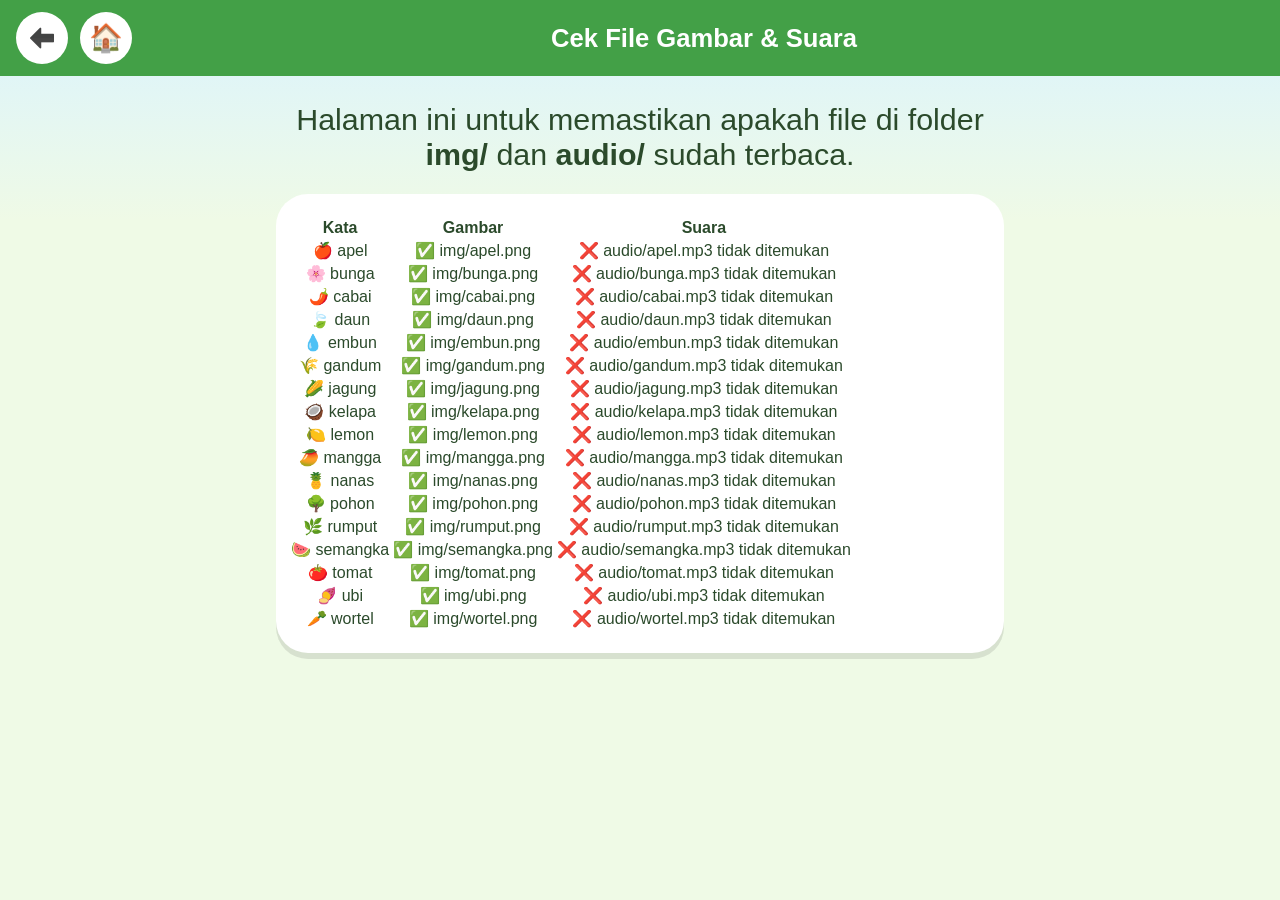
==== cek_file.html @ 27febea2 "first commit" ====
<!DOCTYPE html>
<html lang="id">
    <head>
        <meta charset="UTF-8"><meta name="viewport" content="width=device-width,initial-scale=1">
        <title>Cek File - E-Book Tanaman</title>
        <link rel="stylesheet" href="css/style.css">
    </head>
    <body>
        <div class="bar">
            <a href="pengaturan.html">
            <button type="button" class="home" aria-label="kembali">
                <img src="img/kembali.png" alt="kembali" onerror="this.replaceWith('⬅️')">
            </button>
            </a>
            <a class="home" href="index.html" aria-label="Beranda">🏠</a>
            <h1>Cek File Gambar & Suara</h1>
        </div>
        <main>
            <p class="sub">Halaman ini untuk memastikan apakah file di folder <b>img/</b> dan <b>audio/</b> sudah terbaca.</p>
            <div class="panel" style="overflow-x:auto">
                <table class="cek">
                    <thead>
                        <tr>
                            <th>Kata</th>
                            <th>Gambar</th>
                            <th>Suara</th>
                        </tr>
                    </thead>
                    <tbody id="hasil"></tbody>
                </table>
            </div>
        </main>
        <script src="js/data.js"></script><script src="js/cek.js"></script>
    </body>
</html>
---- css/style.css ----
/* Warna utama; ubah di sini, semua halaman ikut berubah */
:root {
  --hijau:  #43a047;
  --tua:    #1b5e20;
  --bg:     #effae6;
  --kuning: #ffd54f;
  --oranye: #ff9800;
}

/* Lebar elemen sudah termasuk padding dan border */
* {
  box-sizing: border-box;
}

/* Tampilan seluruh halaman */
body {
  margin: 0;
  min-height: 100vh;
  font-family: "Baloo 2", "Poppins", "Trebuchet MS", sans-serif;
  background: linear-gradient(#d9f3ff 0, #effae6 220px); /* langit biru ke hijau muda */
  color: #2b4a2b;
  text-align: center;
}

/* Wadah isi halaman, dibatasi lebarnya dan diletakkan di tengah */
main {
  max-width: 760px;
  margin: 0 auto;
  padding: 20px 16px 40px;
}


/* ---------- 2. BAR ATAS (halaman fitur) ---------- */

.bar {
  display: flex;
  align-items: center;
  gap: 12px;
  padding: 12px 16px;
  background: var(--hijau);
  color: #fff;
}

.bar h1 {
  flex: 1;
  margin: 0;
  font-size: 1.6rem;
  text-align: center;
}
/* Gambar dan tombol suara berdampingan */
.baris-gambar {
  display: flex;
  align-items: center;
  justify-content: center;
  gap: 16px;
}

/* Tombol suara bulat */
.btn-suara {
  display: grid;
  place-items: center;
  width: 64px;
  height: 64px;
  border: 0;
  border-radius: 50%;
  background: var(--hijau);
  color: #fff;
  cursor: pointer;
  box-shadow: 0 5px 0 rgba(0, 0, 0, 0.2);
}
.btn-suara .material-symbols-rounded { font-size: 2.2rem; }
.btn-suara:active { transform: translateY(4px); box-shadow: none; }
.btn-suara:focus-visible { outline: 4px solid #1565c0; outline-offset: 3px; }

/* Tombol rumah bulat untuk kembali ke beranda */
.home {
  display: grid;
  place-items: center;
  width: 52px;
  height: 52px;
  border-radius: 50%;
  background: #fff;
  color: var(--tua);
  font-size: 1.7rem;
  text-decoration: none;
  
}

.home i {
  font-size: 1.7rem;
  line-height: 1;
}

button.home { border: 0; padding: 0; font-family: inherit; cursor: pointer; }
.home:active { transform: scale(0.92); }
.home img { width: 60%; height: 60%; object-fit: contain; }

.back {
  display: grid;
  place-items: center;
  width: 52px;
  height: 52px;
  border-radius: 50%;
  background: #d3c9ff;
  color: var(--tua);
  font-size: 1.7rem;
  text-decoration: none;
}

/* ---------- 3. BERANDA (index.html) ---------- */

.hero  { margin: 10px 0 0; font-size: 5rem; }          /* ikon tanaman besar */
.judul { margin: 0; font-size: 2.6rem; color: var(--tua); }
.sub   { margin: 6px 0 22px; font-size: 1.90rem; }      /* kalimat di bawah judul */

/* Susunan tombol menu: otomatis 1-2 kolom sesuai lebar layar */
.menu {
  display: grid;
  grid-template-columns: repeat(auto-fit, minmax(150px, 1fr));
  gap: 16px;
}

.menu a {
  display: block;
  padding: 22px 12px;
  border-radius: 28px;
  color: #fff;
  font-size: 1.6rem;
  font-weight: 700;
  text-decoration: none;
  box-shadow: 0 6px 0 rgba(0, 0, 0, 0.18);
}

/* Ikon emoji di atas tulisan menu */
.menu a span {
  display: block;
  font-size: 3.2rem;
}

/* Warna tiap tombol menu */
.c0 { background: #e53935; }   /*tombol mulai*/
.c1 { background: #66bb6a; }  /* Mengenal Huruf */
.c2 { background: #ffa726; }  /* Membaca Kata   */
.c3 { background: #42a5f5; }  /* Menyusun Kata  */
.c4 { background: #ab47bc; }  /* Kuis           */


/* ---------- 4. KOTAK KONTEN (halaman fitur) ---------- */

.panel {
  padding: 22px 12px;
  border-radius: 32px;
  background: #fff;
  box-shadow: 0 6px 0 rgba(0, 0, 0, 0.1);
}

.besar {                      /* huruf besar, mis. "Dd" */
  font-size: 7rem;
  line-height: 1.1;
  font-weight: 800;
  color: var(--tua);
}

.emoji {                      /* gambar/emoji tanaman */
  font-size: 6rem;
  line-height: 1.2;
}

.kata {                       /* kata, mis. "daun" */
  font-size: 3rem;
  font-weight: 800;
  letter-spacing: 2px;
  color: #e65100;
}

/* Gambar buatan sendiri (img/<kata>.png) */
.emoji img {
  height: 150px;
  max-width: 100%;
  object-fit: contain;
}

.pesan {                      /* teks pujian / petunjuk */
  min-height: 2.2rem;
  margin-top: 10px;
  font-size: 1.7rem;
  font-weight: 700;
  color: var(--tua);
}


/* ---------- 5. TOMBOL ---------- */

/* Baris tombol di bawah panel */
.aksi {
  display: flex;
  flex-wrap: wrap;
  justify-content: center;
  gap: 12px;
  margin-top: 18px;
}

/* Tombol dasar (oranye) */
.btn {
  padding: 12px 28px;
  border: 0;
  border-radius: 999px;
  background: var(--oranye);
  color: #fff;
  font: inherit;
  font-size: 1.5rem;
  font-weight: 700;
  cursor: pointer;
  box-shadow: 0 5px 0 rgba(0, 0, 0, 0.2);
}

/* Varian warna tombol */
.btn.hijau { background: #ff9800; }
.btn.biru  { background: #29b6f6; }

/* Efek tombol "tertekan" saat disentuh */
.menu a:active,
.btn:active {
  transform: translateY(4px);
  box-shadow: none;
}

/* Garis biru saat tombol dipilih dengan keyboard (aksesibilitas) */
.btn:focus-visible,
.grid button:focus-visible,
.tile:focus-visible,
.pilihan button:focus-visible,
.menu a:focus-visible {
  outline: 4px solid #1565c0;
  outline-offset: 3px;
}


/* ---------- 6. MENGENAL HURUF: deretan huruf ---------- */

.grid {
  display: flex;
  flex-wrap: wrap;
  justify-content: center;
  gap: 8px;
  margin-top: 20px;
}

.grid button {
  width: 48px;
  height: 48px;
  border: 3px solid var(--hijau);
  border-radius: 14px;
  background: #fff;
  color: var(--tua);
  font: inherit;
  font-size: 1.3rem;
  font-weight: 700;
  cursor: pointer;
}

/* Huruf yang sedang ditampilkan */
.grid button.on {
  background: var(--kuning);
}


/* ---------- 7. MENYUSUN KATA ---------- */

/* Baris kotak kosong dan baris huruf acak */
.slots,
.tiles {
  display: flex;
  flex-wrap: wrap;
  justify-content: center;
  gap: 8px;
  margin: 14px 0;
}

/* Ukuran dasar kotak kosong dan kotak huruf */
.slot,
.tile {
  display: grid;
  place-items: center;
  width: 64px;
  height: 72px;
  border-radius: 16px;
  font: inherit;
  font-size: 2.4rem;
  font-weight: 800;
}

/* Kotak kosong tempat huruf diletakkan (garis putus-putus) */
.slot {
  border: 4px dashed #9ccc65;
  background: #f7fff0;
  color: var(--tua);
  cursor: pointer;
}

/* Huruf acak yang diketuk anak (kuning) */
.tile {
  border: 0;
  background: var(--kuning);
  color: #5d4037;
  box-shadow: 0 5px 0 rgba(0, 0, 0, 0.2);
  cursor: pointer;
}

/* Huruf yang sudah dipakai jadi pudar */
.tile:disabled {
  opacity: 0.25;
  box-shadow: none;
}

/* Pesan "Hebat!" muncul dengan efek membesar */
.pesan.muncul { animation: muncul 0.5s ease-out; }
@keyframes muncul {
  0%   { transform: scale(0.3); opacity: 0; }
  70%  { transform: scale(1.25); }
  100% { transform: scale(1);   opacity: 1; }
}

/* Layar berkedip merah saat jawaban salah */
.kedip-merah {
  position: fixed;
  inset: 0;                    /* menutupi seluruh layar */
  background: #e53935;
  opacity: 0;
  pointer-events: none;        /* tidak menghalangi klik */
  z-index: 998;
  animation: kedipMerah 0.8s ease-in-out;
}
@keyframes kedipMerah {
  0%, 100% { opacity: 0; }
  25%      { opacity: 0.35; }  /* kedip pertama */
  50%      { opacity: 0.05; }
  75%      { opacity: 0.30; }  /* kedip kedua */
}


/* ---------- 8. KUIS: pilihan gambar ---------- */

.pilihan {
  display: flex;
  flex-wrap: wrap;
  justify-content: center;
  gap: 14px;
  margin-top: 18px;
}

.pilihan button {
  padding: 8px 16px;
  border: 5px solid #c5e1a5;
  border-radius: 24px;
  background: #fff;
  font-size: 4.5rem;
  cursor: pointer;
}

/* Gambar buatan sendiri di dalam pilihan */
.pilihan img {
  display: block;
  width: 100px;
  height: 100px;
  object-fit: contain;
}

/* Hasil jawaban */
.pilihan button.benar { background: #c8e6c9; border-color: var(--hijau); }
.pilihan button.salah { background: #ffcdd2; border-color: #e53935; }


/* ---------- 9. LAYAR KECIL (HP, lebar <= 480px) ---------- */

@media (max-width: 480px) {
  .besar { font-size: 5.5rem; }
  .emoji { font-size: 4.5rem; }
  .kata  { font-size: 2.3rem; }

  .slot,
  .tile {
    width: 52px;
    height: 60px;
    font-size: 2rem;
  }
}

/* ---------- 11. HALAMAN PROFIL ---------- */
a.btn { display: inline-block; text-decoration: none; }
.link-profil { margin-top: 26px; }
 
/* Susunan: kiri (foto + logo), kanan (kotak keterangan) */
.layout { display: flex; gap: 20px; align-items: flex-start; }
.sisi   { display: flex; flex-direction: column; align-items: center; gap: 18px; width: 190px; flex-shrink: 0; }
.item   { text-align: center; }
 
/* Lingkaran foto dan logo (tombol yang bisa diklik) */
.lingkaran {
  display: grid;
  place-items: center;
  padding: 0;
  border: 6px solid var(--hijau);
  border-radius: 50%;
  overflow: hidden;
  background: #c8e6c9;
  font-size: 4rem;
  cursor: pointer;
  box-shadow: 0 6px 0 rgba(0, 0, 0, 0.15);
  transition: transform 0.15s;
}
.lingkaran:hover  { transform: scale(1.05); }
.lingkaran:active { transform: scale(0.97); }
.lingkaran:focus-visible { outline: 4px solid #1565c0; outline-offset: 3px; }
.lingkaran span, .lingkaran img { display: grid; place-items: center; width: 100%; height: 100%; object-fit: cover; }
.besar-l { width: 170px; height: 170px; }
.kecil-l { width: 120px; height: 120px; border-color: #1976d2; background: #fff8e1; font-size: 3rem; }
.cap { margin: 8px 0 0; font-size: 1.15rem; font-weight: 700; color: var(--tua); line-height: 1.2; }
.cap small { font-weight: 400; color: #6b8a6b; }
 
/* Kotak keterangan di kanan */
.profil { flex: 1; min-width: 0; text-align: left; }
.nama  { margin: 0; font-size: 2rem; color: var(--tua); }
.peran { margin: 0 0 8px; font-size: 1.2rem; }
.profil h3 {
  margin: 22px 0 8px;
  padding-bottom: 6px;
  border-bottom: 4px dotted #aed581;
  color: var(--tua);
  font-size: 1.5rem;
}
.profil .teks { margin: 0; font-size: 1.15rem; line-height: 1.5; }
 
/* Daftar label : isi */
.info {
  display: grid;
  grid-template-columns: max-content 1fr;
  gap: 8px 16px;
  margin: 0;
  text-align: left;
  font-size: 1.15rem;
}
.info dt { font-weight: 700; color: var(--tua); }
.info dd { margin: 0; }
 
/* Jendela biodata */
dialog {
  width: min(520px, 92vw);
  padding: 0;
  border: 0;
  border-radius: 28px;
  box-shadow: 0 10px 40px rgba(0, 0, 0, 0.3);
}
dialog::backdrop { background: rgba(27, 94, 32, 0.45); }
.modal-isi { padding: 22px 20px 24px; text-align: center; background: #fff; }
.modal-isi h2 { margin: 0 0 12px; font-size: 1.8rem; color: var(--tua); }
.foto-modal {
  display: grid; place-items: center;
  width: 130px; height: 130px; margin: 0 auto 16px;
  border: 5px solid var(--hijau); border-radius: 50%;
  overflow: hidden; background: #c8e6c9; font-size: 3.5rem;
}
.foto-modal img { width: 100%; height: 100%; object-fit: cover; }
.modal-isi .btn { margin-top: 20px; }
 
/* Layar kecil: foto dan logo berdampingan di atas kotak */
@media (max-width: 600px) {
  .layout { flex-direction: column; align-items: stretch; }
  .sisi   { width: 100%; flex-direction: row; justify-content: center; gap: 28px; }
  .besar-l { width: 140px; height: 140px; }
  .kecil-l { width: 100px; height: 100px; }
}
@media (max-width: 480px) { .info { grid-template-columns: 1fr; gap: 0; } .info dd { margin-bottom: 10px; } }
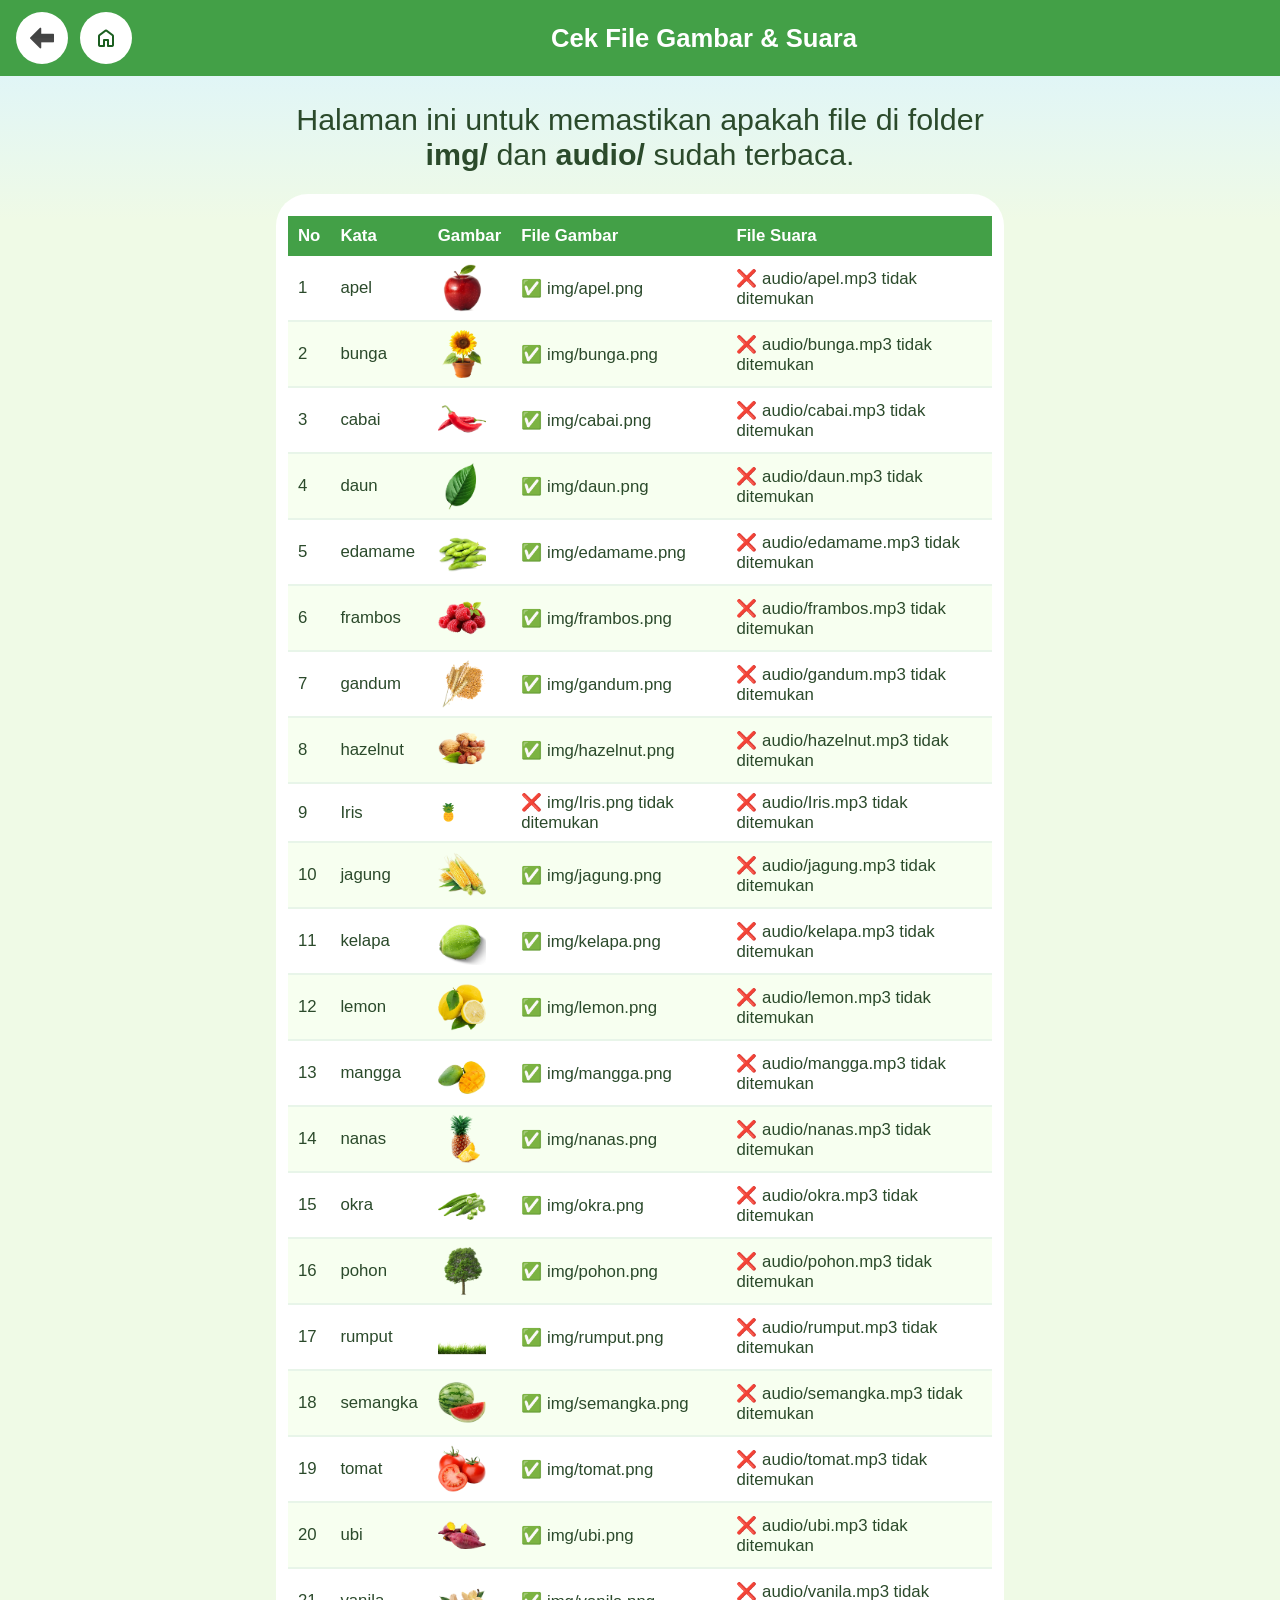
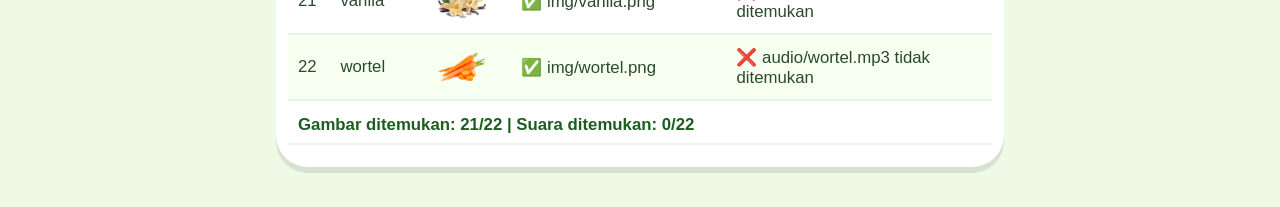
==== commit 3fff8c33: "memperbarui file gambar" ====
--- a/cek_file.html
+++ b/cek_file.html
@@ -4,6 +4,8 @@
         <meta charset="UTF-8"><meta name="viewport" content="width=device-width,initial-scale=1">
         <title>Cek File - E-Book Tanaman</title>
         <link rel="stylesheet" href="css/style.css">
+        <link rel="stylesheet" href="https://fonts.googleapis.com/css2?family=Material+Symbols+Rounded">
+
     </head>
     <body>
         <div class="bar">
@@ -12,22 +14,29 @@
                 <img src="img/kembali.png" alt="kembali" onerror="this.replaceWith('⬅️')">
             </button>
             </a>
-            <a class="home" href="index.html" aria-label="Beranda">🏠</a>
+            <a class="home" href="index.html" aria-label="Beranda">
+                <span class="material-symbols-rounded">home</span>
+            </a>
             <h1>Cek File Gambar & Suara</h1>
         </div>
         <main>
             <p class="sub">Halaman ini untuk memastikan apakah file di folder <b>img/</b> dan <b>audio/</b> sudah terbaca.</p>
             <div class="panel" style="overflow-x:auto">
-                <table class="cek">
-                    <thead>
-                        <tr>
-                            <th>Kata</th>
-                            <th>Gambar</th>
-                            <th>Suara</th>
-                        </tr>
-                    </thead>
-                    <tbody id="hasil"></tbody>
-                </table>
+            <table class="cek">
+                <thead>
+                <tr>
+                    <th>No</th>
+                    <th>Kata</th>
+                    <th>Gambar</th>
+                    <th>File Gambar</th>
+                    <th>File Suara</th>
+                </tr>
+                </thead>
+                <tbody id="hasil"></tbody>
+                <tfoot>
+                <tr><td colspan="5" id="ringkasan">Memeriksa...</td></tr>
+                </tfoot>
+            </table>
             </div>
         </main>
         <script src="js/data.js"></script><script src="js/cek.js"></script>
--- a/css/style.css
+++ b/css/style.css
@@ -10,6 +10,31 @@
 /* Lebar elemen sudah termasuk padding dan border */
 * {
   box-sizing: border-box;
+}
+/* Tombol panah besar tanpa lingkaran / latar */
+.panah {
+  display: grid;
+  place-items: center;
+  min-width: 72px;
+  min-height: 72px;              /* area sentuh tetap besar untuk jari anak */
+  padding: 0;
+  border: 0;
+  background: none;
+  box-shadow: none;
+  color: #29b6f6;
+  cursor: pointer;
+}
+/* panah */
+.panah .material-symbols-rounded {
+  font-size: 4.5rem;             /* ukuran panah */
+  font-variation-settings: 'FILL' 200, 'wght' 1000;   /* garis tebal */
+}
+.panah:hover  { color: #0288d1; }
+.panah:active { transform: scale(0.85); }
+.panah:focus-visible { outline: 9px solid #1565c0; outline-offset: 3px; border-radius: 12px; }
+
+@media (max-width: 480px) {
+  .panah .material-symbols-rounded { font-size: 3.5rem; }
 }
 
 /* Tampilan seluruh halaman */
@@ -187,7 +212,18 @@
   font-weight: 700;
   color: var(--tua);
 }
-
+/* Tabel */
+/* Tabel cek file */
+.cek { width: 100%; border-collapse: collapse; text-align: left; font-size: 1.05rem; }
+.cek th {
+  padding: 10px;
+  background: var(--hijau);
+  color: #fff;
+}
+.cek td { padding: 8px 10px; border-bottom: 2px solid #e8f5e9; vertical-align: middle; }
+.cek tbody tr:nth-child(even) { background: #f7fff0; }   /* baris selang-seling */
+.cek td img { display: block; width: 48px; height: 48px; object-fit: contain; }
+.cek tfoot td { padding-top: 14px; font-weight: 700; color: var(--tua); }
 
 /* ---------- 5. TOMBOL ---------- */
 
